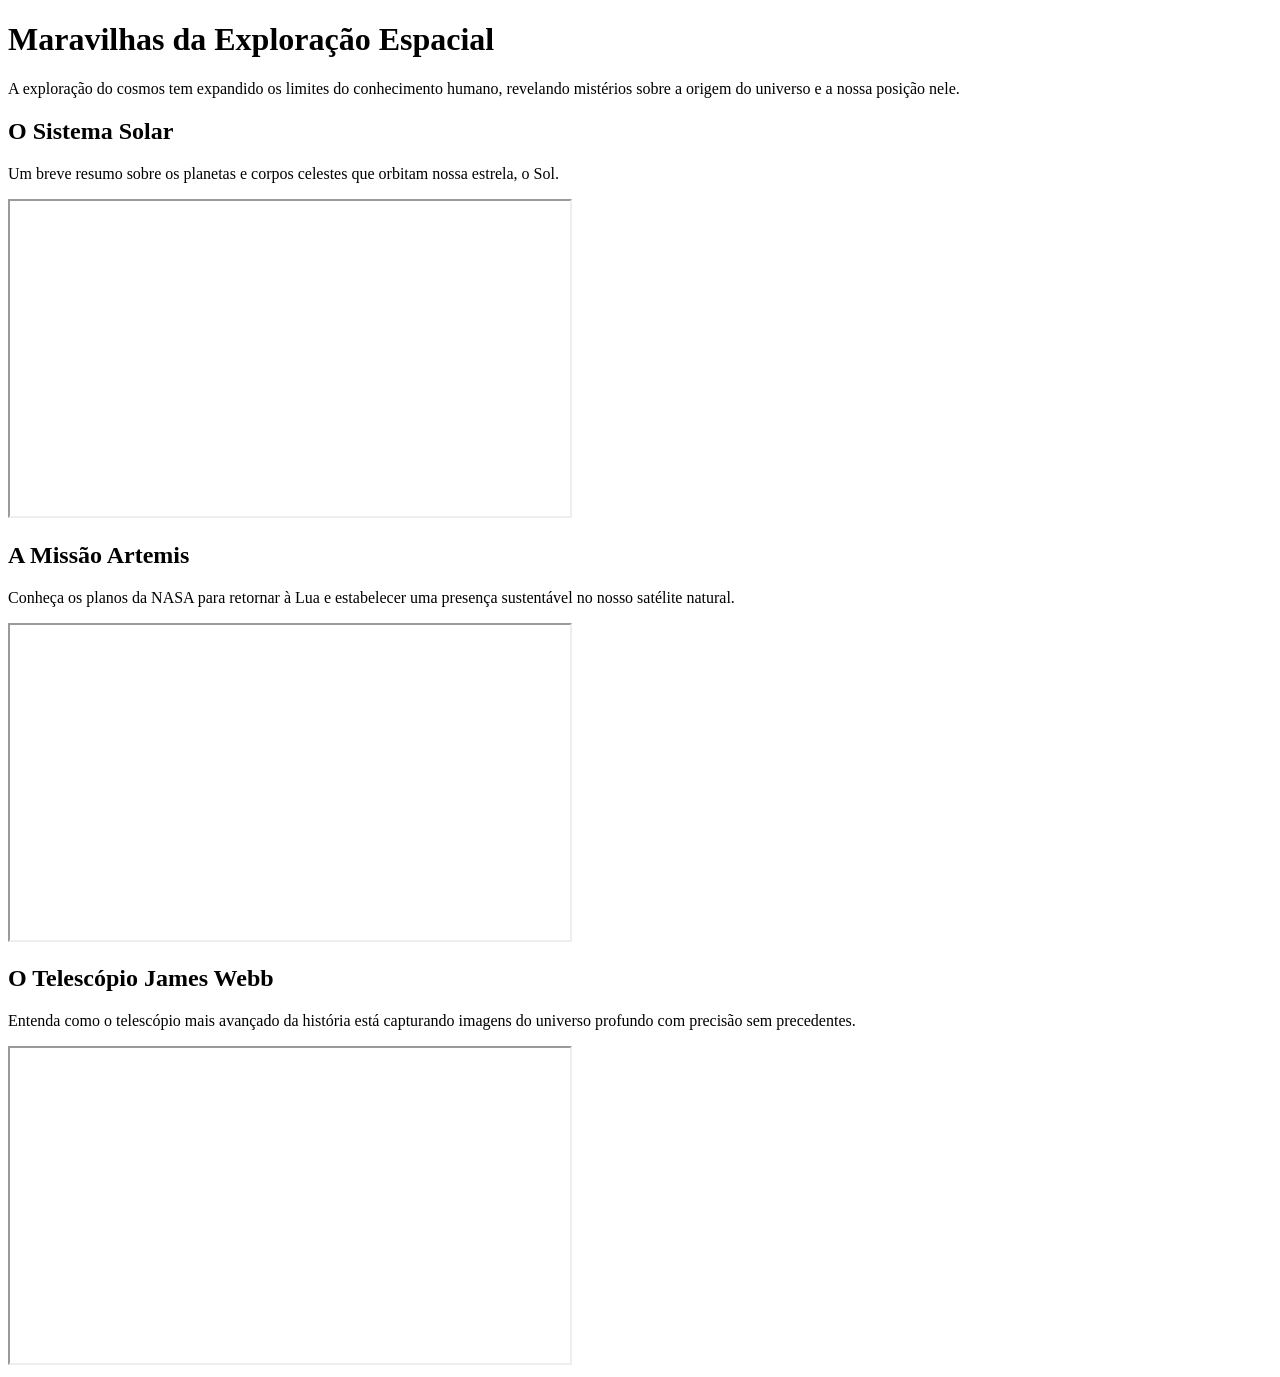
==== index.html @ 20a9f7ed "Add files via upload" ====
<!DOCTYPE html>
<html lang="pt-br">
<head>
    <meta charset="UTF-8">
    <meta name="viewport" content="width=device-width, initial-scale=1.0">
    <title>Exploração Espacial</title>
</head>
<body>
    <main>
        <h1>Maravilhas da Exploração Espacial</h1>
        
        <p>A exploração do cosmos tem expandido os limites do conhecimento humano, revelando mistérios sobre a origem do universo e a nossa posição nele.</p>
        <section>
            <h2>O Sistema Solar</h2>
            <p>Um breve resumo sobre os planetas e corpos celestes que orbitam nossa estrela, o Sol.</p>
            <iframe 
                src="https://www.youtube.com/embed/ZqJ-Y9U22gM" 
                title="Documentário sobre o Sistema Solar" 
                height="315" 
                width="560">
            </iframe>
        </section>
        <section>
            <h2>A Missão Artemis</h2>
            <p>Conheça os planos da NASA para retornar à Lua e estabelecer uma presença sustentável no nosso satélite natural.</p>
            <iframe 
                src="https://www.youtube.com/embed/21X5lGlDOfg" 
                title="Visão geral da missão Artemis" 
                height="315" 
                width="560">
            </iframe>
        </section>
        <section>
            <h2>O Telescópio James Webb</h2>
            <p>Entenda como o telescópio mais avançado da história está capturando imagens do universo profundo com precisão sem precedentes.</p>
            <iframe 
                src="https://www.youtube.com/embed/6scPAs7B4P4" 
                title="Destaques do Telescópio James Webb" 
                height="315" 
                width="560">
            </iframe>
        </section>
    </main>
</body>
</html>
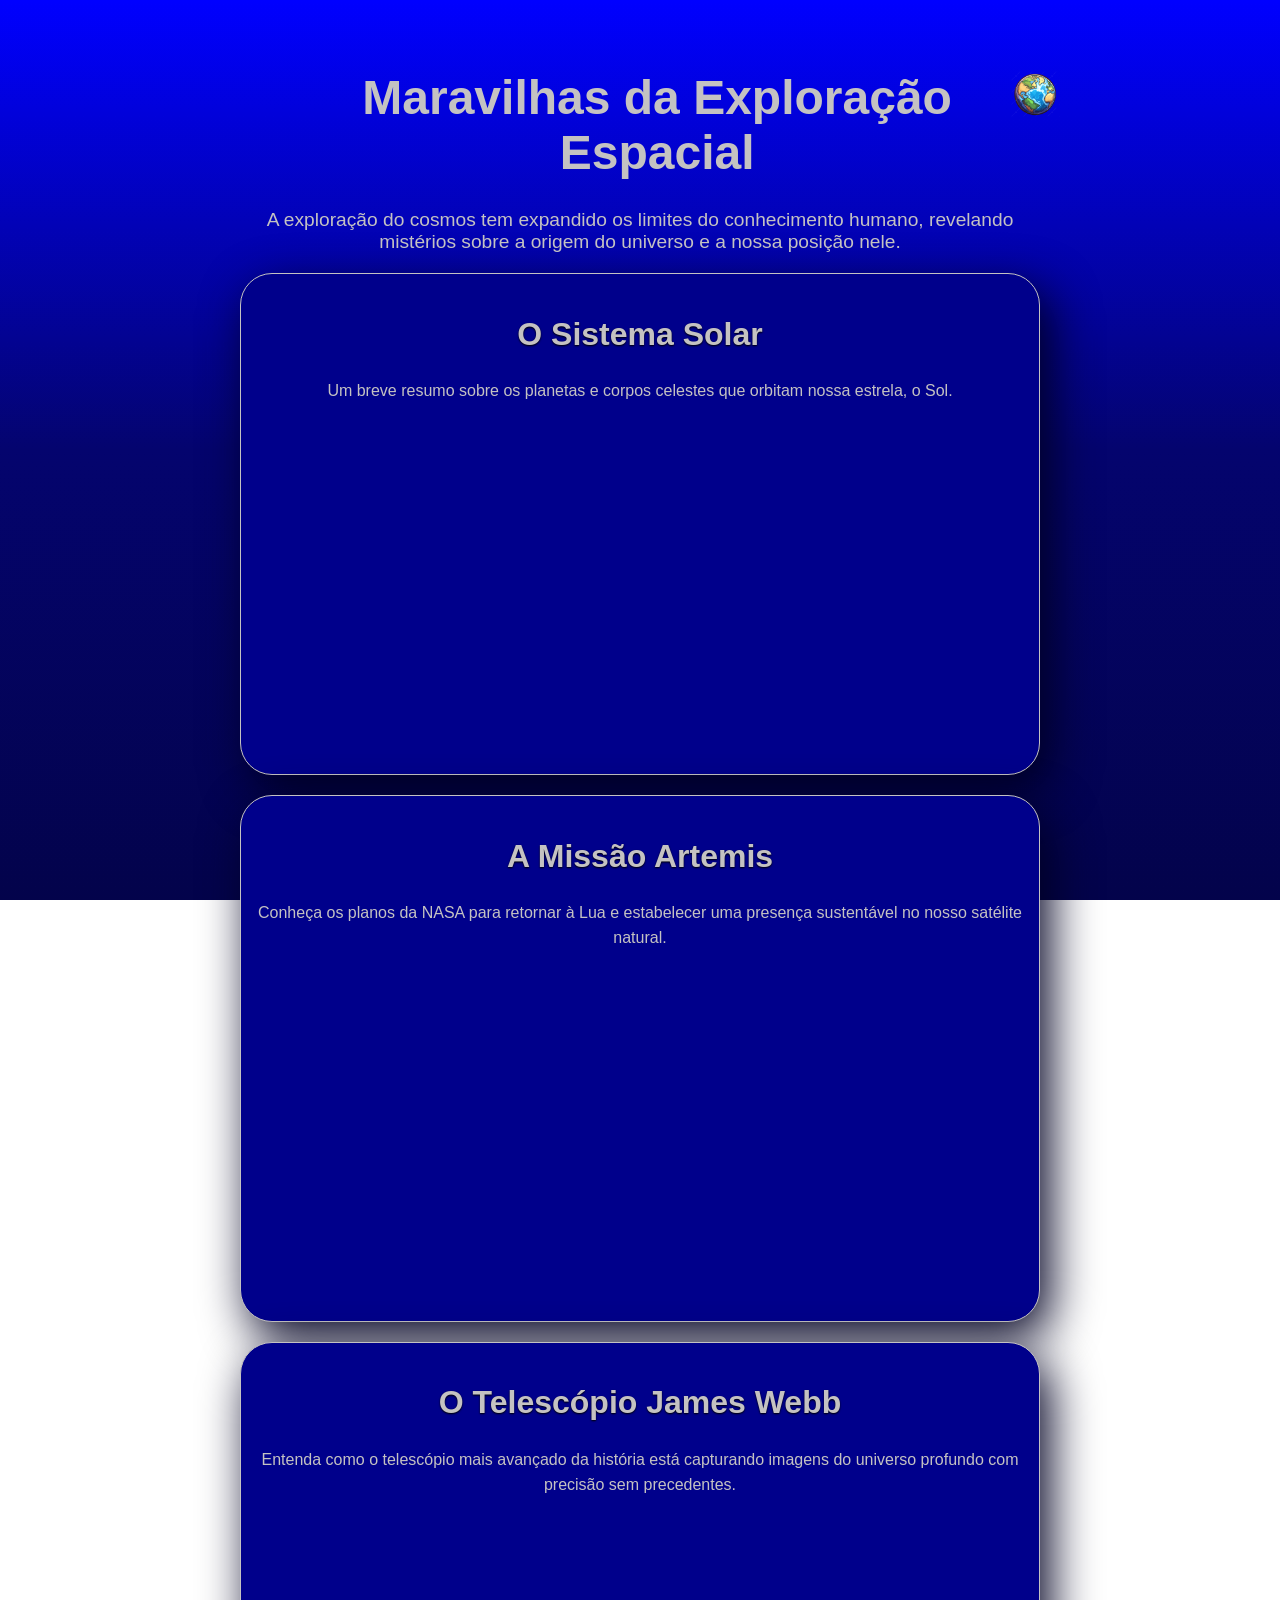
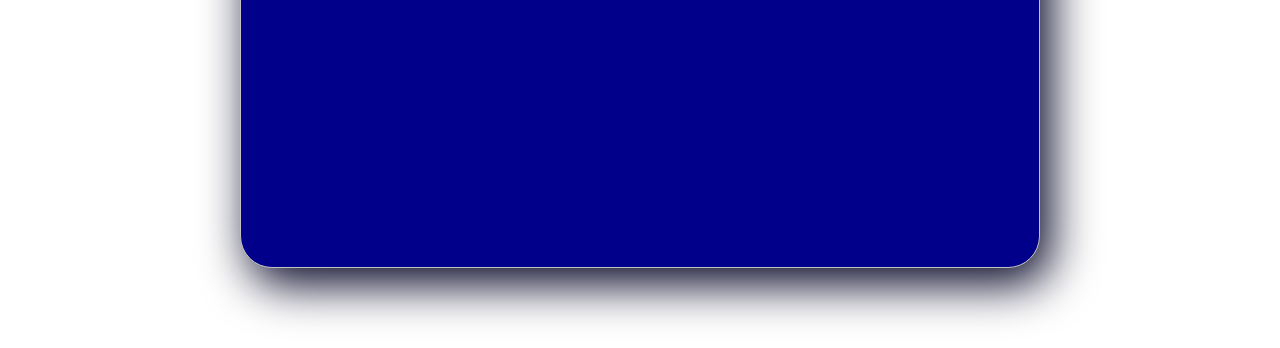
==== commit d48b076e: "Rename exploracao-espacial.html to index.html" ====
--- a/index.html
+++ b/index.html
@@ -3,43 +3,55 @@
 <head>
     <meta charset="UTF-8">
     <meta name="viewport" content="width=device-width, initial-scale=1.0">
+    <link rel="stylesheet" href="style.css">
     <title>Exploração Espacial</title>
 </head>
 <body>
     <main>
-        <h1>Maravilhas da Exploração Espacial</h1>
-        
-        <p>A exploração do cosmos tem expandido os limites do conhecimento humano, revelando mistérios sobre a origem do universo e a nossa posição nele.</p>
+        <header>
+            <div class="header-bloco">
+            <div class="espacador"></div> 
+            <h1>Maravilhas da Exploração Espacial</h1>
+            <img src="imagens/pngtree-vibrant-illustration-of-planet-earth-png-image_19838692.png" width="50" class="terra-inline" alt="planeta terra">
+</div>
+            <p>A exploração do cosmos tem expandido os limites do conhecimento humano, revelando mistérios sobre a origem do universo e a nossa posição nele.</p>
+        </header>
         <section>
             <h2>O Sistema Solar</h2>
             <p>Um breve resumo sobre os planetas e corpos celestes que orbitam nossa estrela, o Sol.</p>
             <iframe 
-                src="https://www.youtube.com/embed/ZqJ-Y9U22gM" 
+                src="https://www.youtube.com/embed/libKVRa01L8" 
                 title="Documentário sobre o Sistema Solar" 
                 height="315" 
-                width="560">
+                width="560"
+                allow="accelerometer; autoplay; clipboard-write; encrypted-media; gyroscope; picture-in-picture" 
+                allowfullscreen>
             </iframe>
         </section>
         <section>
             <h2>A Missão Artemis</h2>
             <p>Conheça os planos da NASA para retornar à Lua e estabelecer uma presença sustentável no nosso satélite natural.</p>
             <iframe 
-                src="https://www.youtube.com/embed/21X5lGlDOfg" 
+                src="https://www.youtube.com/embed/_T8cn2J13-4" 
                 title="Visão geral da missão Artemis" 
                 height="315" 
-                width="560">
+                width="560"
+                allow="accelerometer; autoplay; clipboard-write; encrypted-media; gyroscope; picture-in-picture" 
+                allowfullscreen>
             </iframe>
         </section>
         <section>
             <h2>O Telescópio James Webb</h2>
             <p>Entenda como o telescópio mais avançado da história está capturando imagens do universo profundo com precisão sem precedentes.</p>
             <iframe 
-                src="https://www.youtube.com/embed/6scPAs7B4P4" 
+                src="https://www.youtube.com/embed/QNY6DPZNZII" 
                 title="Destaques do Telescópio James Webb" 
                 height="315" 
-                width="560">
+                width="560"
+                allow="accelerometer; autoplay; clipboard-write; encrypted-media; gyroscope; picture-in-picture" 
+                allowfullscreen>
             </iframe>
         </section>
     </main>
 </body>
-</html>+</html>
--- a/style.css
+++ b/style.css
@@ -0,0 +1,83 @@
+body { 
+    background-image: linear-gradient(to bottom , blue , rgb(4, 4, 110) ,  rgb(3, 3, 75) );
+    font-family: Arial, Helvetica, sans-serif;
+    padding: 0;
+    margin: 0;
+    color: rgb(196, 194, 194);
+    background-repeat: no-repeat;
+    background-attachment: fixed;
+}
+
+main { 
+    width: 800px;
+    margin: 40px auto;
+    padding: 20px;
+}
+iframe { 
+    display: block;
+    margin: 20px auto;
+    border: none;
+    border-radius: 20px;
+}
+
+section { 
+    background-color: darkblue;
+    margin: 20px auto;
+    padding: 15px; 
+    border-radius: 2em;
+    border: solid 0.01em ;
+    box-shadow: 10px 1em 3em rgb(1, 1, 34) ;
+    transition: 1s ease;
+}
+
+h2 { 
+    text-align: center;
+    font-size: 2em;
+    font-weight: bolder;
+    text-shadow: 0px 1px 2px rgb(0, 0, 0);
+}
+
+section p { 
+    text-align: center;
+    line-height: 1.55em;
+}
+h1 { 
+    text-align: center;
+    font-size: 3em ;
+}
+
+header p { 
+    text-align: center;
+    font-size: 1.2em;
+}
+
+section:hover { 
+    padding: 40px;
+    border-radius: 30px ;
+}
+
+.header-bloco { 
+    display: flex;
+    justify-content: space-between;
+    width: 100%;
+    padding: 10px 20px;
+}
+.header-bloco h1 {
+    margin: auto;
+    flex-grow: 1;
+    text-align: center;
+}
+
+.espacador , .terra-inline { 
+    width: 50px;
+    height: 50px;
+}
+
+.terra-inline {
+    display: inline-block;
+    cursor: pointer;
+    transition: transform 0.8s ease-in-out;
+}
+.terra-inline:hover {
+    transform: rotate(360deg);
+}
